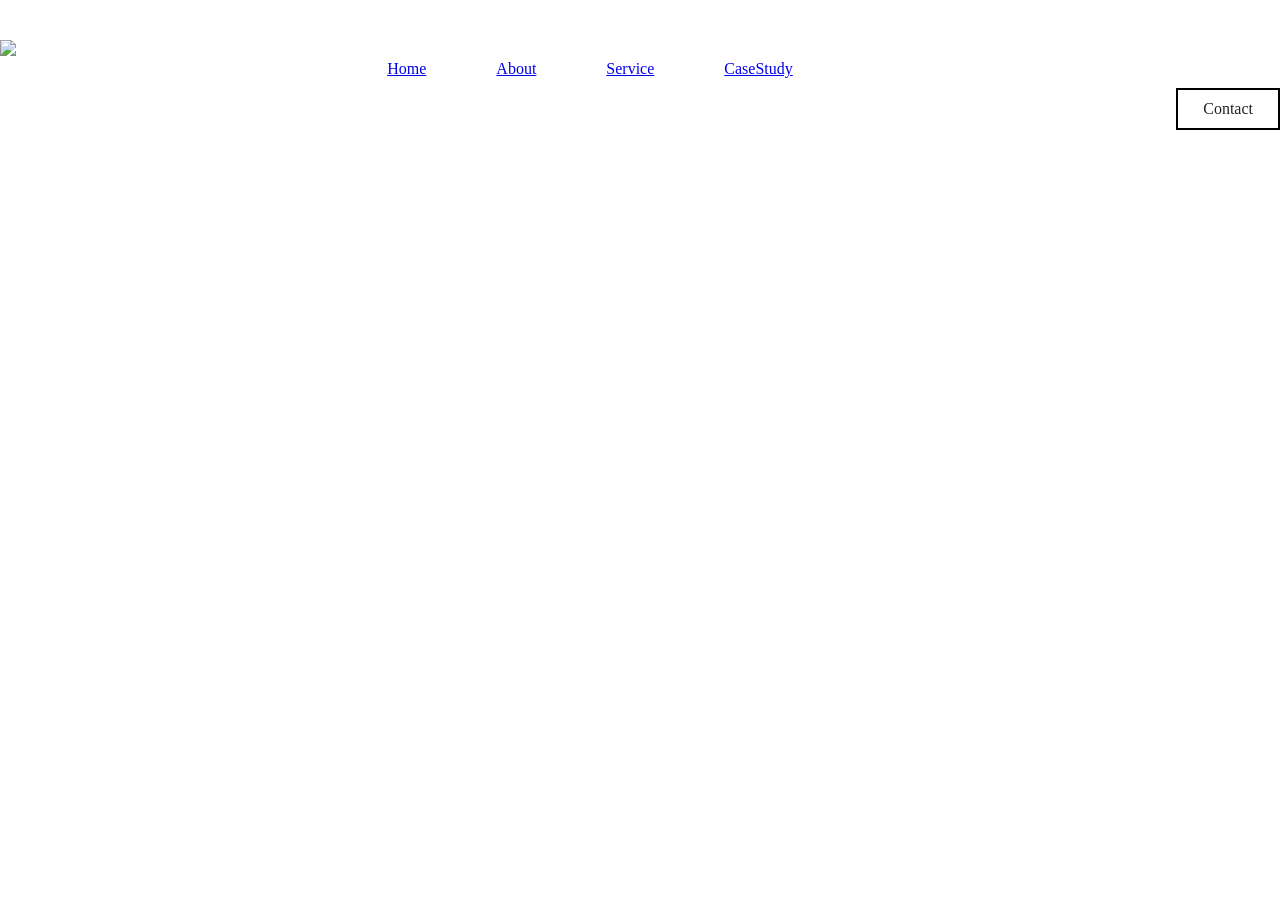
==== Fernvale/index.html @ 2da99161 "almost done with the arranagement" ====
<!DOCTYPE html>
<html lang="en">
    <head>
        <meta charset="UTF-8">
        <meta name="viewport" content="width=device-width, initial-scale=1.0">
        <title>Fernvale</title>
        <link href="style.css" rel="stylesheet"/>
    </head>
<body >
    <div class="hero"> 
        <div class="logo">
            <img src=https://res.cloudinary.com/wlw4cx68/image/upload/f_auto/q_auto/6ab73ef108b097acb7174062_7c23b36b9a908c74966cc90c09f6c9e0_Fernvale_20Icon.svg>
        </div>

        <div class="nav-bar">
            <a href="#">Home</a>
            <a href="#">About</a>
            <a href="#">Service</a>
            <a href="#">CaseStudy</a>
        </div>    
            
            <a href="#" class="contact">Contact</a>
            <h1>Building Scalable<br>
                Financial Foundation
            </h1>

    </div>   
  </body>
</html>
---- Fernvale/style.css ----
*{
    margin: 0;
    padding: 0;
    box-sizing: border-box;
}

.hero{
    background-image:url(https://res.cloudinary.com/wlw4cx68/image/upload/f_auto/q_auto/6ab9da927e32879b459b16c8_2c48c5b30809f92c4a160df25cfb3487_hero-finetics.avif);
    background-size: cover;
    margin-top: 40px;
}

.logo img{
    background-color: #ffffff;
    margin-right: 650px;
}

.nav-bar{
    justify-content: center;
    display: flex;
    list-style: none;
    gap: 70px;
    margin-right: 100px;
}


.hero h1{
    margin-top: 80px;
    margin-left: 30px;
    color: #ffffff;
    font-size: xx-large;
}

.contact{
  
  float: right;
  text-decoration:none;
  color: #191a19f6;
  border: 2px solid #000000;
  padding: 10px 25px;
  margin-top: 10px;
  border: 90%;
}
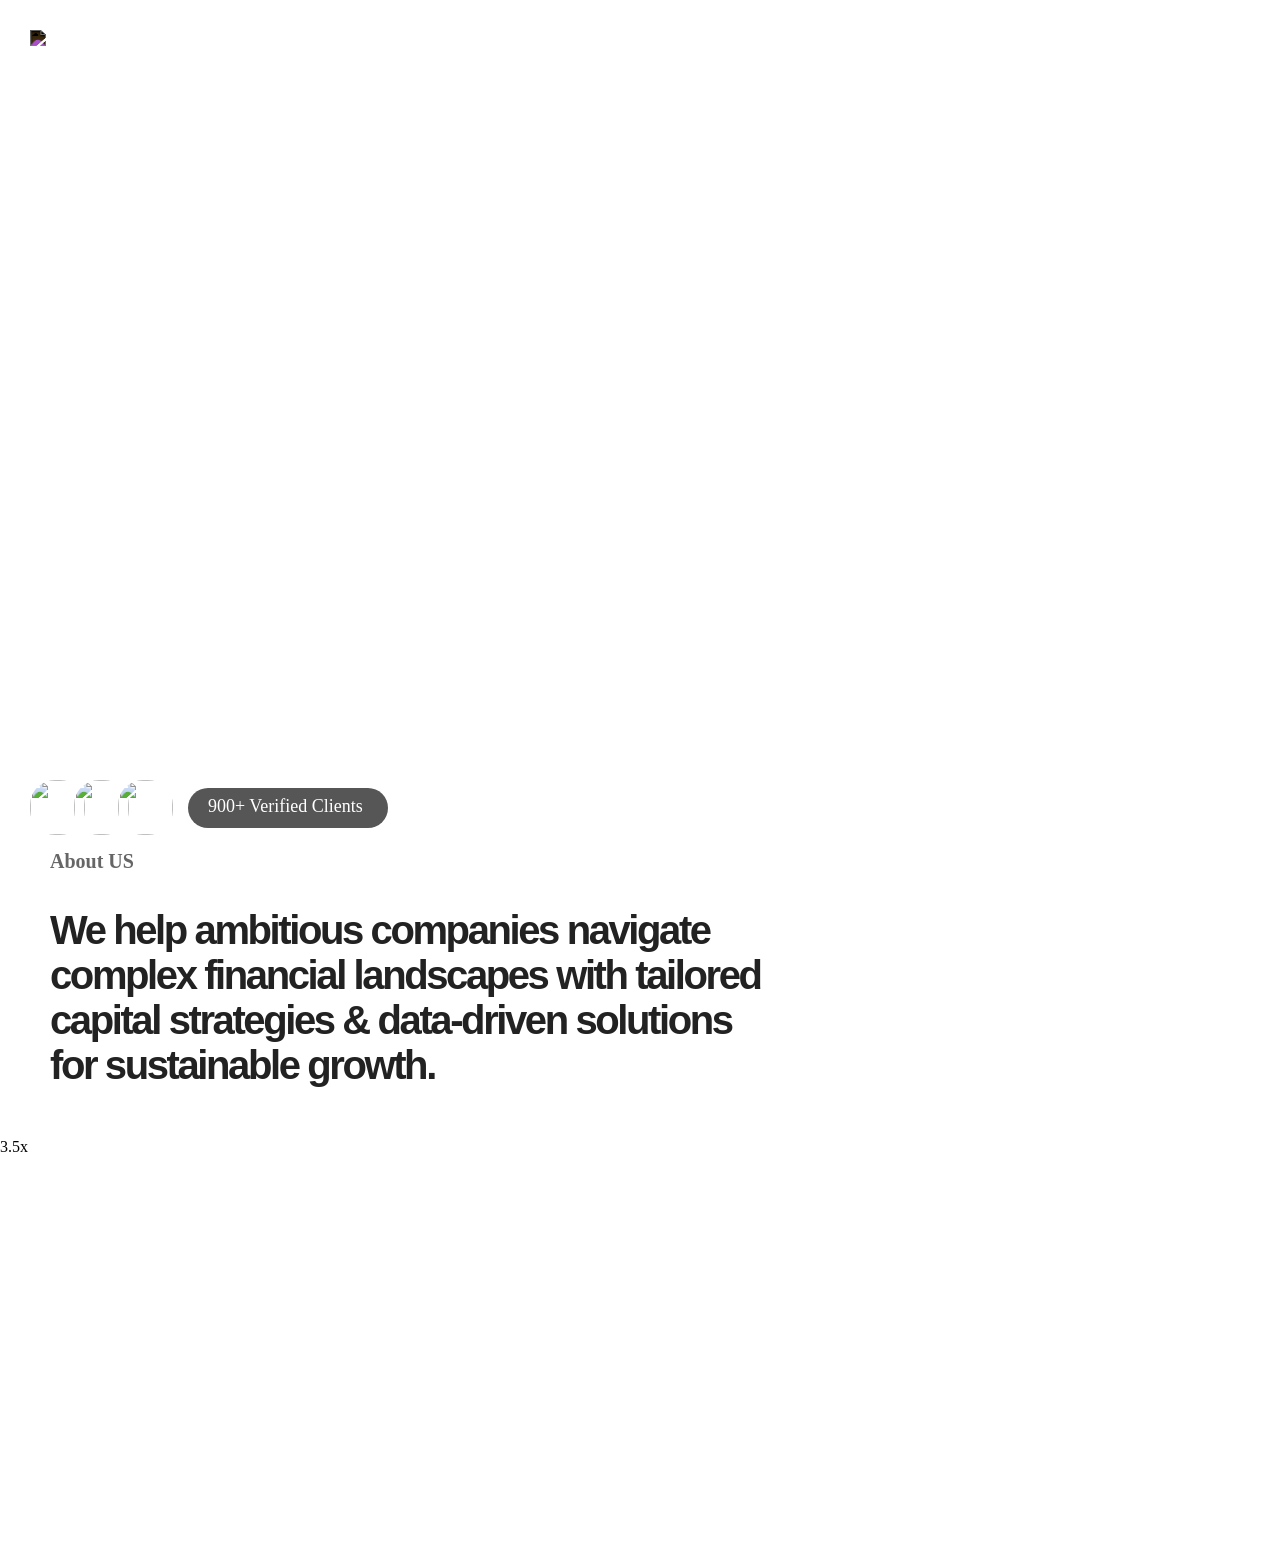
==== commit 217d7999: "updated my project" ====
--- a/Fernvale/index.html
+++ b/Fernvale/index.html
@@ -6,24 +6,85 @@
         <title>Fernvale</title>
         <link href="style.css" rel="stylesheet"/>
     </head>
-<body >
-    <div class="hero"> 
-        <div class="logo">
-            <img src=https://res.cloudinary.com/wlw4cx68/image/upload/f_auto/q_auto/6ab73ef108b097acb7174062_7c23b36b9a908c74966cc90c09f6c9e0_Fernvale_20Icon.svg>
+    <body >
+        <div class="hero"> 
+            
+            <header class="nav-bar">   
+                <div class="logo">
+                    <img src=https://res.cloudinary.com/wlw4cx68/image/upload/f_auto/q_auto/6ab73ef108b097acb7174062_7c23b36b9a908c74966cc90c09f6c9e0_Fernvale_20Icon.svg>
+                </div>
+
+                <div class="nav-links">
+                    <a href="#">Home</a>
+                    <a href="#">About</a>
+                    <a href="#">Service</a>
+                    <a href="#">Case Study</a>
+                </div>    
+                    
+                <a href="#" class="contact">Contact</a>
+                <a href="#" class="start-button">Get Started</a>
+                <a href="#" class="explore-button">Explore Our Service</a>
+            </header>    
+                
+            <div class="left-text">   
+                <h1><b>Building Scalable<br>
+                    Financial Foundation</b>
+                </h1>
+
+                <h6>A complete breakdown of how structured financial<br> 
+                    planning turned operational challenges into scalable<br>
+                    market success.
+                </h6>
+            </div>
+            <div class="bottom-display">
+                <div class="bottom-images">
+                    <img src=https://res.cloudinary.com/wlw4cx68/image/upload/f_auto/q_auto/6aa9d65a0bb729f5b1821702_team_204-1-p-500.avif>
+                    <img src=https://res.cloudinary.com/wlw4cx68/image/upload/f_auto/q_auto/6aa9d65a0bb729f5b18216fa_team_203-p-800.avif>
+                    <img src=https://res.cloudinary.com/wlw4cx68/image/upload/f_auto/q_auto/6aa9d65a0bb729f5b18216e7_team_202.avif>                
+                </div>
+                
+                <div  class="verify-button">
+                    <a href="#" >900+ Verified Clients</a>
+                </div>
+
+            </div>
+        
+        </div>   
+    
+        <div class="first-section">
+            <h5>About US</h5>
+
+            <h2>
+               We help ambitious companies navigate<br>
+               complex financial landscapes with tailored<br>
+               capital strategies & data-driven solutions <br>
+               for sustainable growth.
+            </h2>
+
+            <h4>
+                By combining data-driven insights with tailored<br> 
+                capital strategies, we help you optimize cash flow,<br> 
+                eliminate operational friction, and build a resilient<br> 
+                foundation for long-term growth.
+            </h4>
+
+            <div class="section-image">
+                <div class="first-book">3.5x</div>
+            </div>
+            
         </div>
-
-        <div class="nav-bar">
-            <a href="#">Home</a>
-            <a href="#">About</a>
-            <a href="#">Service</a>
-            <a href="#">CaseStudy</a>
-        </div>    
-            
-            <a href="#" class="contact">Contact</a>
-            <h1>Building Scalable<br>
-                Financial Foundation
-            </h1>
-
-    </div>   
-  </body>
+    
+    
+    
+    
+    
+    
+    
+    
+    
+    
+    
+    
+    
+    </body>
 </html>
--- a/Fernvale/style.css
+++ b/Fernvale/style.css
@@ -5,48 +5,170 @@
 }
 
 .hero{
+    height: 750px;
     background-image:url(https://res.cloudinary.com/wlw4cx68/image/upload/f_auto/q_auto/6ab9da927e32879b459b16c8_2c48c5b30809f92c4a160df25cfb3487_hero-finetics.avif);
-    background-size: cover;
-    margin-top: 40px;
+    background-size:cover;
+    background-position: center 50%;
+    
 }
 
 .logo img{
-    background-color: #ffffff;
+    filter: invert(2); 
+    margin-top: 20px;
     margin-right: 650px;
+    margin-left: 30px;
+
 }
 
 .nav-bar{
-    justify-content: center;
     display: flex;
-    list-style: none;
-    gap: 70px;
-    margin-right: 100px;
+    justify-content: space-between;             
+    width: 100%;
+    align-items: center;   
 }
 
 
-.hero h1{
-    margin-top: 80px;
+.nav-links{
+    display: flex;
+    list-style: none;
+    position: absolute;
+    gap: 80px;
+    align-items: center;
+    margin-left: 530px;
+    margin-top: 20px;
+}
+
+.nav-links a {
+    text-decoration: none;
+    color: #ffffff;
+    font-size: 15px;
+    font-weight: 500;
+}
+
+.left-text h1{
+    margin-top: 60px;
     margin-left: 30px;
     color: #ffffff;
-    font-size: xx-large;
+    font-size: 60px;
+    font-weight: 100;
+    line-height: 85px;
 }
 
 .contact{
-  
-  float: right;
-  text-decoration:none;
-  color: #191a19f6;
-  border: 2px solid #000000;
-  padding: 10px 25px;
-  margin-top: 10px;
-  border: 90%;
+    text-decoration:none;
+    color: #ffffff;
+    border: 0.6px solid#ffffff;
+    padding: 10px 25px;
+    margin-top: 20px;
+    border-radius: 20px;
+    margin-right: 50px;
 }
 
+.left-text h6{
+    color: #ffffff;
+    margin-left: 145vh;
+    margin-top: 30vh;
+    font-size: 17px;
+}
 
-    
+.bottom-display{
+    display: flex;
+    position: absolute;
+    gap: 30px;
+    align-items: center;
+    bottom: 25px;
+    left: 30px;   
+}
+
+.bottom-images img{
+    width: 55px;
+    height: 55px;
+    border-radius: 25px;
+    margin-right: -15px;
+    margin-bottom: 40px;
+}
+
+.verify-button{
+    background-color: #565656;
+    border-radius: 30px;
+    width: 200px;
+    height: 40px;
+    justify-content: center;
+    margin-bottom: 40px;
+}
+
+.verify-button a{
+    text-decoration: none;
+    color: #ffffff;
+    position: absolute;
+    margin-top: 8px;
+    margin-left: 20px;
+    font-size: 18px;
+}
+
+.start-button{
+    text-decoration:none;
+    color: black;
+    border: 0.6px solid#ffffff;
+    padding: 10px 25px;
+    margin-top: 160vh;
+    border-radius: 20px;
+    margin-left: 145vh;
+    position: absolute;
+    background-color: #ffffff;
+    font-size: 20px;
+}
+
+.explore-button{
+    text-decoration:none;
+    color: #ffffff;
+    border: 0.1px solid#000000;
+    padding: 10px 20px;
+    margin-top: 160vh;
+    border-radius: 20px;
+    margin-left: 168vh;
+    position: absolute;
+    background-color: #000000;
+    font-size: 18px;   
+}
+
+.first-section{
+    background-position: center;
+}
+.first-section h4{
+    margin-left: 146vh;
+    margin-top: -80px;
+    font-size: 17px;
+    color: #666666;
+    position: absolute;
+    line-height: 25px;
+}
+
+.first-section h2{
+    font-size: 40px;
+    font-family: sans-serif;
+    font-weight: 30px;
+    margin-top: 35px;
+    margin-left: 50px;
+    line-height: 45px;
+    letter-spacing: -0.06em;
+    color: #222222;
+}
+
+.first-section h5{
+    color: #666666;
+    margin-left: 50px;
+    font-size: 20px;
+    margin-top: 100px;
+}
+
+.section-image{
+    background-image: url(https://res.cloudinary.com/wlw4cx68/image/upload/f_auto/q_auto/6aba178cbc9469648f26de8a_ededc942747e4e6e178876ef6d645ab0_about-image-fernvale-p-1600.avif);
+    margin-top: 50px;
+    border-radius: 40px;
+}
 
 
 
 
 
-
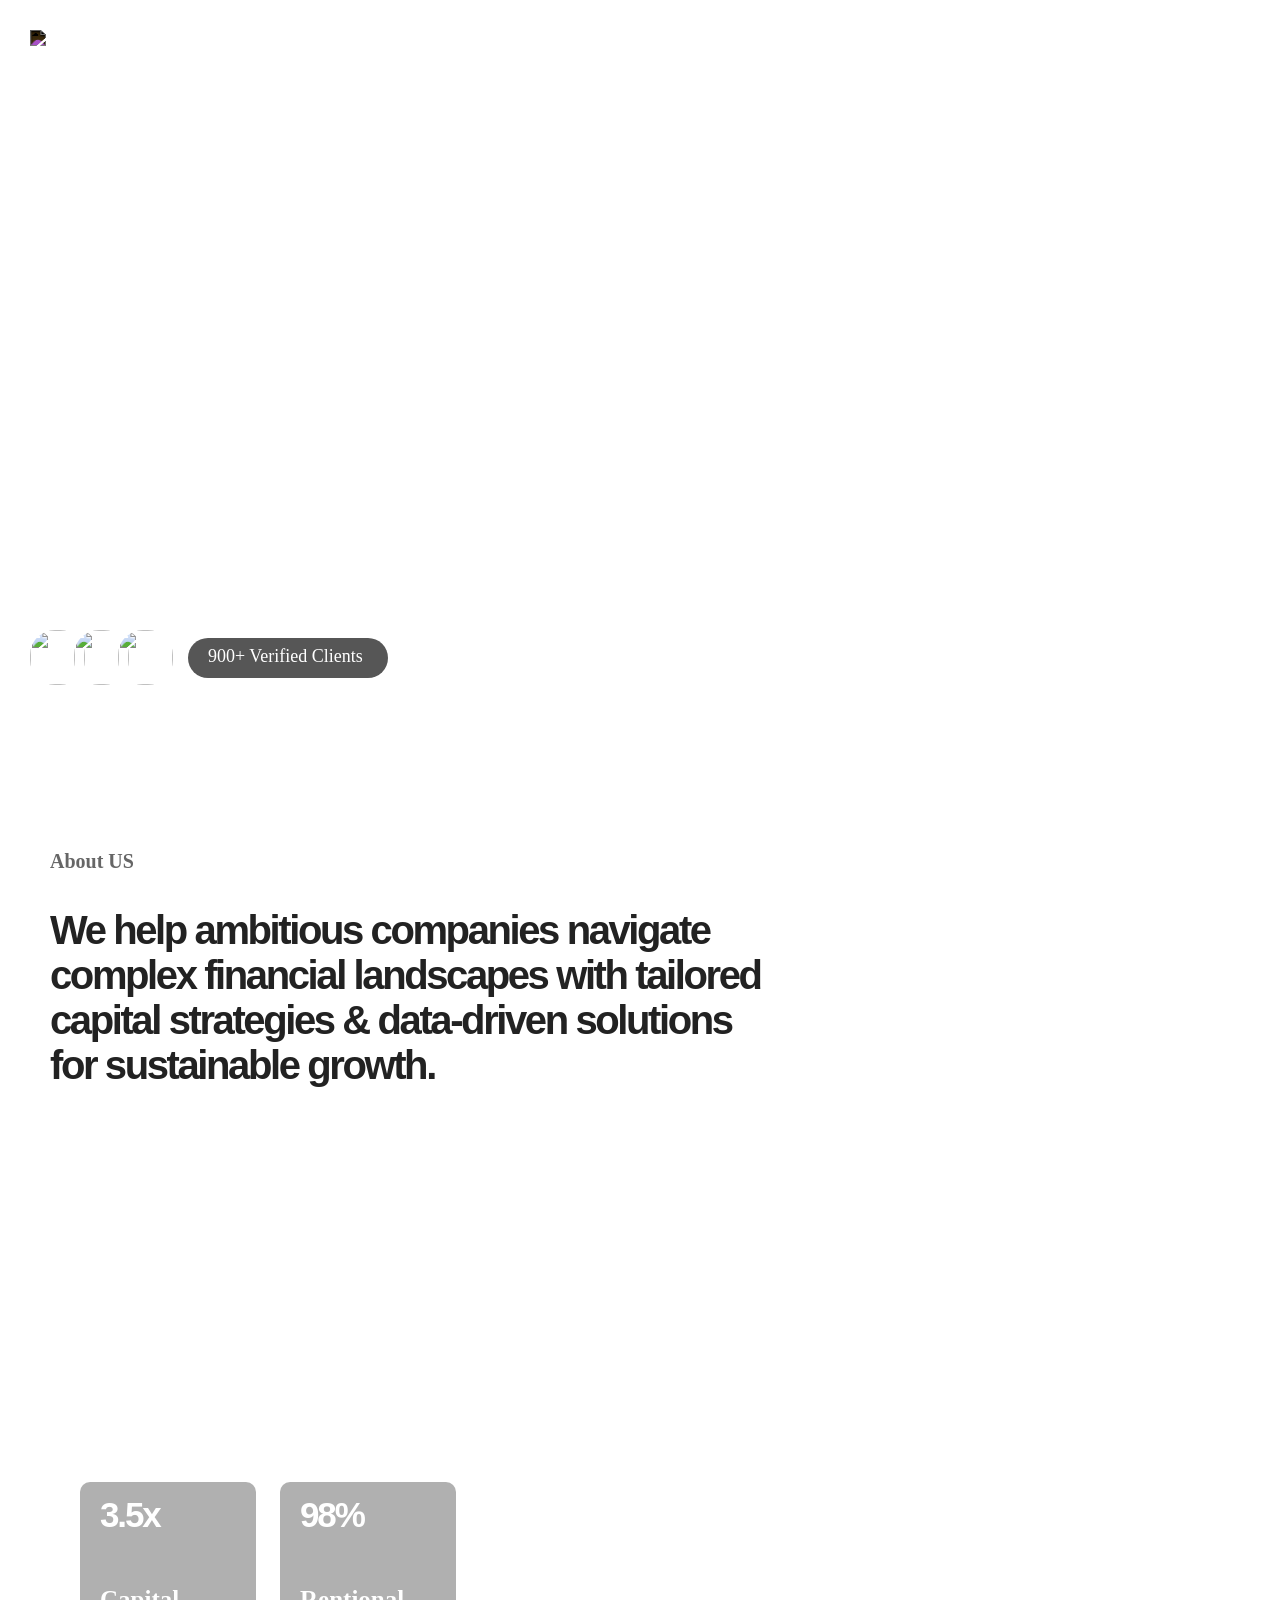
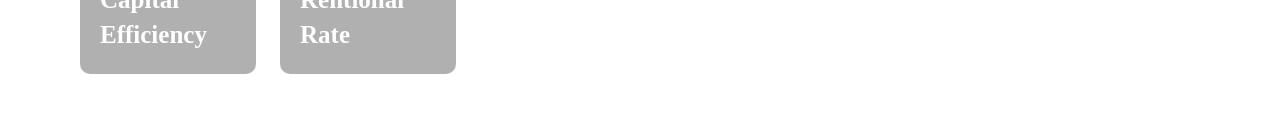
==== commit b4ad5e08: "almost done" ====
--- a/Fernvale/index.html
+++ b/Fernvale/index.html
@@ -16,7 +16,7 @@
 
                 <div class="nav-links">
                     <a href="#">Home</a>
-                    <a href="#">About</a>
+                    <a href="#about">About</a>
                     <a href="#">Service</a>
                     <a href="#">Case Study</a>
                 </div>    
@@ -51,7 +51,7 @@
         
         </div>   
     
-        <div class="first-section">
+        <div class="first-section" id="about">
             <h5>About US</h5>
 
             <h2>
@@ -68,8 +68,15 @@
                 foundation for long-term growth.
             </h4>
 
-            <div class="section-image">
-                <div class="first-book">3.5x</div>
+            <div class="about-image" id="image">
+                <div class="capital">
+                    <h2>3.5x</h2>
+                    <h4>Capital<br>Efficiency</h4>
+                </div>
+                <div class="retention">
+                    <h2>98%</h2>
+                    <h4>Rentional Rate</h4>
+                </div>
             </div>
             
         </div>
--- a/Fernvale/style.css
+++ b/Fernvale/style.css
@@ -2,14 +2,16 @@
     margin: 0;
     padding: 0;
     box-sizing: border-box;
+    scroll-behavior: smooth;
 }
 
 .hero{
     height: 750px;
     background-image:url(https://res.cloudinary.com/wlw4cx68/image/upload/f_auto/q_auto/6ab9da927e32879b459b16c8_2c48c5b30809f92c4a160df25cfb3487_hero-finetics.avif);
     background-size:cover;
+    background-attachment: fixed;
     background-position: center 50%;
-    
+    backdrop-filter: blur(80px);    
 }
 
 .logo img{
@@ -17,7 +19,6 @@
     margin-top: 20px;
     margin-right: 650px;
     margin-left: 30px;
-
 }
 
 .nav-bar{
@@ -137,7 +138,7 @@
 }
 .first-section h4{
     margin-left: 146vh;
-    margin-top: -80px;
+    margin-top: -90px;
     font-size: 17px;
     color: #666666;
     position: absolute;
@@ -162,13 +163,76 @@
     margin-top: 100px;
 }
 
-.section-image{
+.about-image{
     background-image: url(https://res.cloudinary.com/wlw4cx68/image/upload/f_auto/q_auto/6aba178cbc9469648f26de8a_ededc942747e4e6e178876ef6d645ab0_about-image-fernvale-p-1600.avif);
     margin-top: 50px;
-    border-radius: 40px;
-}
-
-
-
-
-
+    border-radius: 15px;
+    width: 90rem;
+    height: 36rem;
+    margin-left: 40px;
+    background-position: center 27%;
+}
+
+.capital{
+    position: absolute;
+    width: 11rem;
+    height: 12rem;
+    background-color: #000000;
+    margin-left: 2.5rem;
+    margin-top: 21.5rem;
+    border-radius: 10px;
+    background-color: rgba(30, 30, 30, 0.35);
+    backdrop-filter: blur(4px); 
+}
+
+.retention{
+    position: absolute;
+    width: 11rem;
+    height: 12rem;
+    background-color: rgba(30, 30, 30, 0.35);
+    margin-left: 15rem;
+    margin-top: 21.5rem;
+    border-radius: 10px;
+    backdrop-filter: blur(4px);  
+}
+
+.capital h2{
+    position: absolute;
+    font-size: 35px;
+    color: #ffffff;
+    margin-left: 20px;
+    margin-top: 10px;
+}
+
+.capital h4{
+    position: absolute;
+    font-size: 25px;
+    font-weight: 12px;
+    margin-left: 20px;
+    margin-top: 100px;
+    line-height: 35px;
+    color:#ffffff;
+}
+
+.retention h2{
+    position: absolute;
+    font-size: 35px;
+    color: #ffffff;
+    margin-left: 20px;
+    margin-top: 10px;
+}
+
+.retention h4{
+    position: absolute;
+    font-size: 25px;
+    font-weight: 12px;
+    margin-left: 20px;
+    margin-top: 100px;
+    line-height: 35px;
+    color:#ffffff;
+}
+
+
+
+
+
